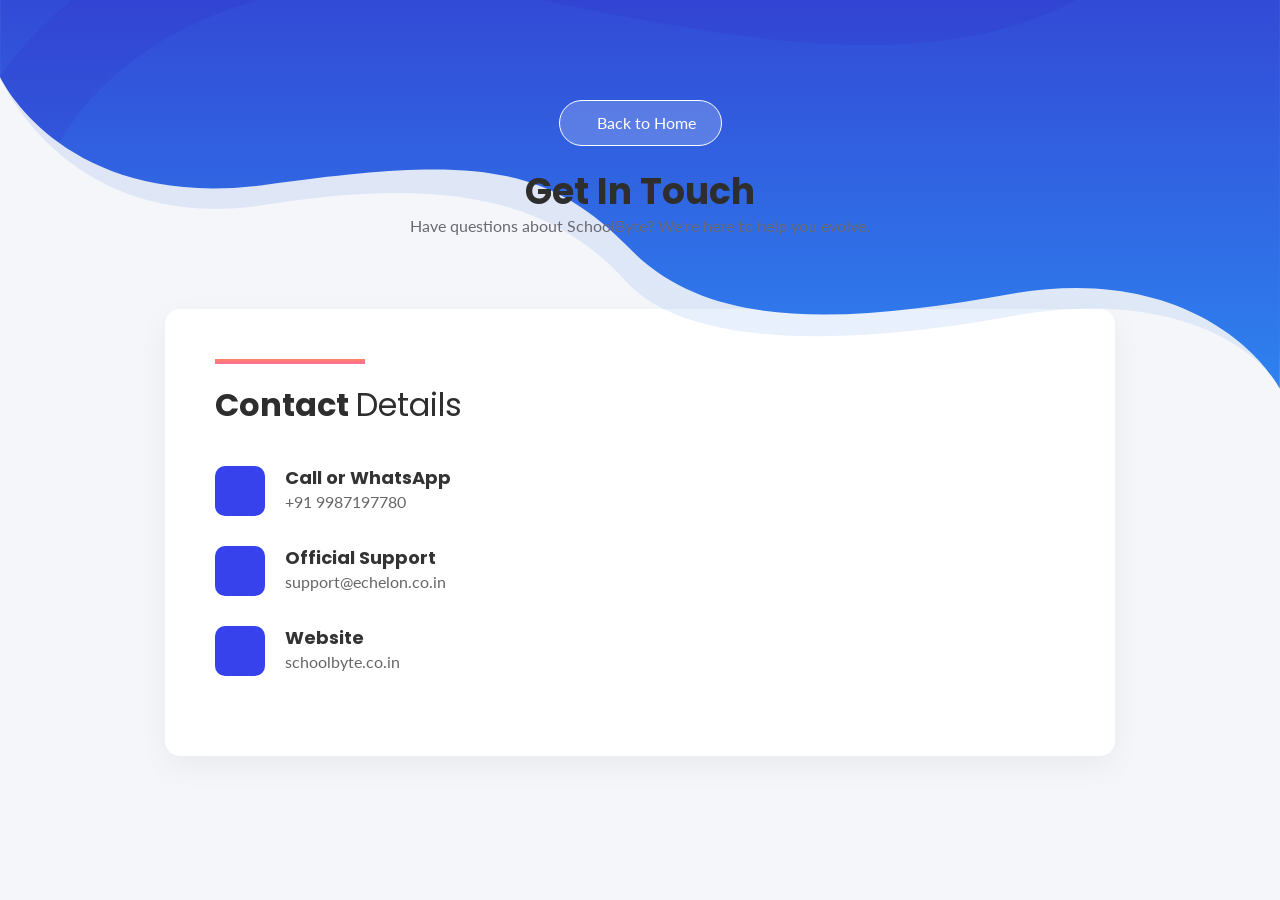
==== contact.html @ 7575a11b "Add files via upload" ====
<!doctype html>
<html class="no-js" lang="en">
<head>
    <meta charset="utf-8">
    <title>Contact Us - SchoolByte</title>
    <meta name="viewport" content="width=device-width, initial-scale=1">
    <!-- Links to your existing assets to ensure consistent styling -->
    <link rel="stylesheet" href="assets/css/bootstrap.min.css">
    <link rel="stylesheet" href="assets/css/default.css">
    <link rel="stylesheet" href="assets/css/style.css">
    <link rel="stylesheet" href="assets/fonts/fontawesome-free-5.15.3-web/css/all.css">
    <style>
        body { background-color: #f4f6f9; }
        .contact-card {
            background: #fff;
            padding: 50px;
            border-radius: 15px;
            box-shadow: 0 10px 30px rgba(0,0,0,0.05);
            margin-top: -80px;
            position: relative;
            z-index: 2;
        }
        .header-hero {
            padding: 100px 0 150px;
            background-image: url(assets/images/banner-bg.svg);
            background-position: bottom center;
            background-repeat: no-repeat;
            background-size: cover;
        }
        .back-btn {
            background: rgba(255,255,255,0.2);
            color: #fff;
            padding: 10px 25px;
            border-radius: 50px;
            transition: 0.3s;
            border: 1px solid #fff;
            display: inline-block;
        }
        .back-btn:hover { background: #fff; color: #3842ec; text-decoration: none; }
        .contact-info-item {
            margin-bottom: 30px;
            display: flex;
            align-items: center;
        }
        .icon-box {
            width: 50px;
            height: 50px;
            background: #3842ec;
            color: #fff;
            border-radius: 10px;
            display: flex;
            align-items: center;
            justify-content: center;
            margin-right: 20px;
            font-size: 20px;
        }
        .info-text h5 { margin-bottom: 0; font-size: 18px; color: #333; }
        .info-text p { margin-bottom: 0; color: #666; }
    </style>
</head>
<body>
    <header class="header-area">
        <div class="header-hero text-center">
            <div class="container">
                <a href="index.html" class="back-btn"><i class="fas fa-arrow-left mr-2"></i> Back to Home</a>
                <h2 class="header-title text-black mt-4">Get In Touch</h2>
                <p class="text-black">Have questions about SchoolByte? We're here to help you evolve.</p>
            </div>
        </div>
    </header>

    <section class="pb-120">
        <div class="container">
            <div class="row justify-content-center">
                <div class="col-lg-10 contact-card">
                    <div class="row">
                        <!-- Contact Information -->
                        <div class="col-md-6">
                            <div class="section-title mb-40">
                                <div class="line"></div>
                                <h3 class="title">Contact <span>Details</span></h3>
                            </div>
                            
                            <div class="contact-info-item">
                                <div class="icon-box"><i class="fas fa-phone-alt"></i></div>
                                <div class="info-text">
                                    <h5>Call or WhatsApp</h5>
                                    <p>+91 9987197780</p>
                                </div>
                            </div>

                            <div class="contact-info-item">
                                <div class="icon-box"><i class="fas fa-envelope"></i></div>
                                <div class="info-text">
                                    <h5>Official Support</h5>
                                    <p>support@echelon.co.in</p>
                                </div>
                            </div>

                            <div class="contact-info-item">
                                <div class="icon-box"><i class="fas fa-globe"></i></div>
                                <div class="info-text">
                                    <h5>Website</h5>
                                    <p>schoolbyte.co.in</p>
                                </div>
                            </div>
                        </div>

                        <!-- Business Hours/Meta Verification Helper -->
                       <!--    <div class="col-md-6 border-left pl-md-5 mt-5 mt-md-0">
                            <div class="section-title mb-40">
                                <div class="line"></div>
                                <h3 class="title">Quick <span>Inquiry</span></h3>
                            </div>
                            <p class="text">For a live demo or technical assistance, please reach out via the contact details provided. Our team typically responds within 24 business hours.</p>
                            <div class="mt-4">
                                <a href="https://wa.me/919987197780" class="main-btn" style="padding: 15px 30px;">Chat on WhatsApp</a>
                            </div>
                        </div> -->
                    </div>
                </div>
            </div>
        </div>
    </section>
</body>
</html>
---- assets/css/default.css ----
/* Deafult Margin & Padding */
/*-- Margin Top --*/
.mt-5 {
	margin-top: 5px;
}
.mt-10 {
	margin-top: 10px;
}
.mt-15 {
	margin-top: 15px;
}
.mt-20 {
	margin-top: 20px;
}
.mt-25 {
	margin-top: 25px;
}
.mt-30 {
	margin-top: 30px;
}
.mt-35 {
	margin-top: 35px;
}
.mt-40 {
	margin-top: 40px;
}
.mt-45 {
	margin-top: 45px;
}
.mt-50 {
	margin-top: 50px;
}
.mt-55 {
	margin-top: 55px;
}
.mt-60 {
	margin-top: 60px;
}
.mt-65 {
	margin-top: 65px;
}
.mt-70 {
	margin-top: 70px;
}
.mt-75 {
	margin-top: 75px;
}
.mt-80 {
	margin-top: 80px;
}
.mt-85 {
	margin-top: 85px;
}
.mt-90 {
	margin-top: 90px;
}
.mt-95 {
	margin-top: 95px;
}
.mt-100 {
	margin-top: 100px;
}
.mt-105 {
	margin-top: 105px;
}
.mt-110 {
	margin-top: 110px;
}
.mt-115 {
	margin-top: 115px;
}
.mt-120 {
	margin-top: 120px;
}
.mt-125 {
	margin-top: 125px;
}
.mt-130 {
	margin-top: 130px;
}
.mt-135 {
	margin-top: 135px;
}
.mt-140 {
	margin-top: 140px;
}
.mt-145 {
	margin-top: 145px;
}
.mt-150 {
	margin-top: 150px;
}
.mt-155 {
	margin-top: 155px;
}
.mt-160 {
	margin-top: 160px;
}
.mt-165 {
	margin-top: 165px;
}
.mt-170 {
	margin-top: 170px;
}
.mt-175 {
	margin-top: 175px;
}
.mt-180 {
	margin-top: 180px;
}
.mt-185 {
	margin-top: 185px;
}
.mt-190 {
	margin-top: 190px;
}
.mt-195 {
	margin-top: 195px;
}
.mt-200 {
	margin-top: 200px;
}
/*-- Margin Bottom --*/

.mb-5 {
	margin-bottom: 5px;
}
.mb-10 {
	margin-bottom: 10px;
}
.mb-15 {
	margin-bottom: 15px;
}
.mb-20 {
	margin-bottom: 20px;
}
.mb-25 {
	margin-bottom: 25px;
}
.mb-30 {
	margin-bottom: 30px;
}
.mb-35 {
	margin-bottom: 35px;
}
.mb-40 {
	margin-bottom: 40px;
}
.mb-45 {
	margin-bottom: 45px;
}
.mb-50 {
	margin-bottom: 50px;
}
.mb-55 {
	margin-bottom: 55px;
}
.mb-60 {
	margin-bottom: 60px;
}
.mb-65 {
	margin-bottom: 65px;
}
.mb-70 {
	margin-bottom: 70px;
}
.mb-75 {
	margin-bottom: 75px;
}
.mb-80 {
	margin-bottom: 80px;
}
.mb-85 {
	margin-bottom: 85px;
}
.mb-90 {
	margin-bottom: 90px;
}
.mb-95 {
	margin-bottom: 95px;
}
.mb-100 {
	margin-bottom: 100px;
}
.mb-105 {
	margin-bottom: 105px;
}
.mb-110 {
	margin-bottom: 110px;
}
.mb-115 {
	margin-bottom: 115px;
}
.mb-120 {
	margin-bottom: 120px;
}
.mb-125 {
	margin-bottom: 125px;
}
.mb-130 {
	margin-bottom: 130px;
}
.mb-135 {
	margin-bottom: 135px;
}
.mb-140 {
	margin-bottom: 140px;
}
.mb-145 {
	margin-bottom: 145px;
}
.mb-150 {
	margin-bottom: 150px;
}
.mb-155 {
	margin-bottom: 155px;
}
.mb-160 {
	margin-bottom: 160px;
}
.mb-165 {
	margin-bottom: 165px;
}
.mb-170 {
	margin-bottom: 170px;
}
.mb-175 {
	margin-bottom: 175px;
}
.mb-180 {
	margin-bottom: 180px;
}
.mb-185 {
	margin-bottom: 185px;
}
.mb-190 {
	margin-bottom: 190px;
}
.mb-195 {
	margin-bottom: 195px;
}
.mb-200 {
	margin-bottom: 200px;
}
/*-- margin left --*/
.ml-5 {
	margin-left: 5px;
}
.ml-10 {
	margin-left: 10px;
}
.ml-15 {
	margin-left: 15px;
}
.ml-20 {
	margin-left: 20px;
}
.ml-25 {
	margin-left: 25px;
}
.ml-30 {
	margin-left: 30px;
}
.ml-35 {
	margin-left: 35px;
}
.ml-40 {
	margin-left: 40px;
}
.ml-45 {
	margin-left: 45px;
}
.ml-50 {
	margin-left: 50px;
}
.ml-55 {
	margin-left: 55px;
}
.ml-60 {
	margin-left: 60px;
}
.ml-65 {
	margin-left: 65px;
}
.ml-70 {
	margin-left: 70px;
}
.ml-75 {
	margin-left: 75px;
}
.ml-80 {
	margin-left: 80px;
}
.ml-85 {
	margin-left: 85px;
}
.ml-90 {
	margin-left: 90px;
}
.ml-95 {
	margin-left: 95px;
}
.ml-100 {
	margin-left: 100px;
}
.ml-105 {
	margin-left: 105px;
}
.ml-110 {
	margin-left: 110px;
}
.ml-115 {
	margin-left: 115px;
}
.ml-120 {
	margin-left: 120px;
}
.ml-125 {
	margin-left: 125px;
}
.ml-130 {
	margin-left: 130px;
}
.ml-135 {
	margin-left: 135px;
}
.ml-140 {
	margin-left: 140px;
}
.ml-145 {
	margin-left: 145px;
}
.ml-150 {
	margin-left: 150px;
}
.ml-155 {
	margin-left: 155px;
}
.ml-160 {
	margin-left: 160px;
}
.ml-165 {
	margin-left: 165px;
}
.ml-170 {
	margin-left: 170px;
}
.ml-175 {
	margin-left: 175px;
}
.ml-180 {
	margin-left: 180px;
}
.ml-185 {
	margin-left: 185px;
}
.ml-190 {
	margin-left: 190px;
}
.ml-195 {
	margin-left: 195px;
}
.ml-200 {
	margin-left: 200px;
}
/*-- margin right --*/
.mr-5 {
	margin-right: 5px;
}
.mr-10 {
	margin-right: 10px;
}
.mr-15 {
	margin-right: 15px;
}
.mr-20 {
	margin-right: 20px;
}
.mr-25 {
	margin-right: 25px;
}
.mr-30 {
	margin-right: 30px;
}
.mr-35 {
	margin-right: 35px;
}
.mr-40 {
	margin-right: 40px;
}
.mr-45 {
	margin-right: 45px;
}
.mr-50 {
	margin-right: 50px;
}
.mr-55 {
	margin-right: 55px;
}
.mr-60 {
	margin-right: 60px;
}
.mr-65 {
	margin-right: 65px;
}
.mr-70 {
	margin-right: 70px;
}
.mr-75 {
	margin-right: 75px;
}
.mr-80 {
	margin-right: 80px;
}
.mr-85 {
	margin-right: 85px;
}
.mr-90 {
	margin-right: 90px;
}
.mr-95 {
	margin-right: 95px;
}
.mr-100 {
	margin-right: 100px;
}
.mr-105 {
	margin-right: 105px;
}
.mr-110 {
	margin-right: 110px;
}
.mr-115 {
	margin-right: 115px;
}
.mr-120 {
	margin-right: 120px;
}
.mr-125 {
	margin-right: 125px;
}
.mr-130 {
	margin-right: 130px;
}
.mr-135 {
	margin-right: 135px;
}
.mr-140 {
	margin-right: 140px;
}
.mr-145 {
	margin-right: 145px;
}
.mr-150 {
	margin-right: 150px;
}
.mr-155 {
	margin-right: 155px;
}
.mr-160 {
	margin-right: 160px;
}
.mr-165 {
	margin-right: 165px;
}
.mr-170 {
	margin-right: 170px;
}
.mr-175 {
	margin-right: 175px;
}
.mr-180 {
	margin-right: 180px;
}
.mr-185 {
	margin-right: 185px;
}
.mr-190 {
	margin-right: 190px;
}
.mr-195 {
	margin-right: 195px;
}
.mr-200 {
	margin-right: 200px;
}


/*-- Padding Top --*/

.pt-5 {
	padding-top: 5px;
}
.pt-10 {
	padding-top: 10px;
}
.pt-15 {
	padding-top: 15px;
}
.pt-20 {
	padding-top: 20px;
}
.pt-25 {
	padding-top: 25px;
}
.pt-30 {
	padding-top: 30px;
}
.pt-35 {
	padding-top: 35px;
}
.pt-40 {
	padding-top: 40px;
}
.pt-45 {
	padding-top: 45px;
}
.pt-50 {
	padding-top: 50px;
}
.pt-55 {
	padding-top: 55px;
}
.pt-60 {
	padding-top: 60px;
}
.pt-65 {
	padding-top: 65px;
}
.pt-70 {
	padding-top: 70px;
}
.pt-75 {
	padding-top: 75px;
}
.pt-80 {
	padding-top: 80px;
}
.pt-85 {
	padding-top: 85px;
}
.pt-90 {
	padding-top: 90px;
}
.pt-95 {
	padding-top: 95px;
}
.pt-100 {
	padding-top: 100px;
}
.pt-105 {
	padding-top: 105px;
}
.pt-110 {
	padding-top: 110px;
}
.pt-115 {
	padding-top: 115px;
}
.pt-120 {
	padding-top: 120px;
}
.pt-125 {
	padding-top: 125px;
}
.pt-130 {
	padding-top: 130px;
}
.pt-135 {
	padding-top: 135px;
}
.pt-140 {
	padding-top: 140px;
}
.pt-145 {
	padding-top: 145px;
}
.pt-150 {
	padding-top: 150px;
}
.pt-155 {
	padding-top: 155px;
}
.pt-160 {
	padding-top: 160px;
}
.pt-165 {
	padding-top: 165px;
}
.pt-170 {
	padding-top: 170px;
}
.pt-175 {
	padding-top: 175px;
}
.pt-180 {
	padding-top: 180px;
}
.pt-185 {
	padding-top: 185px;
}
.pt-190 {
	padding-top: 190px;
}
.pt-195 {
	padding-top: 195px;
}
.pt-200 {
	padding-top: 200px;
}
/*-- Padding Bottom --*/

.pb-5 {
	padding-bottom: 5px;
}
.pb-10 {
	padding-bottom: 10px;
}
.pb-15 {
	padding-bottom: 15px;
}
.pb-20 {
	padding-bottom: 20px;
}
.pb-25 {
	padding-bottom: 25px;
}
.pb-30 {
	padding-bottom: 30px;
}
.pb-35 {
	padding-bottom: 35px;
}
.pb-40 {
	padding-bottom: 40px;
}
.pb-45 {
	padding-bottom: 45px;
}
.pb-50 {
	padding-bottom: 50px;
}
.pb-55 {
	padding-bottom: 55px;
}
.pb-60 {
	padding-bottom: 60px;
}
.pb-65 {
	padding-bottom: 65px;
}
.pb-70 {
	padding-bottom: 70px;
}
.pb-75 {
	padding-bottom: 75px;
}
.pb-80 {
	padding-bottom: 80px;
}
.pb-85 {
	padding-bottom: 85px;
}
.pb-90 {
	padding-bottom: 90px;
}
.pb-95 {
	padding-bottom: 95px;
}
.pb-100 {
	padding-bottom: 100px;
}
.pb-105 {
	padding-bottom: 105px;
}
.pb-110 {
	padding-bottom: 110px;
}
.pb-115 {
	padding-bottom: 115px;
}
.pb-120 {
	padding-bottom: 120px;
}
.pb-125 {
	padding-bottom: 125px;
}
.pb-130 {
	padding-bottom: 130px;
}
.pb-135 {
	padding-bottom: 135px;
}
.pb-140 {
	padding-bottom: 140px;
}
.pb-145 {
	padding-bottom: 145px;
}
.pb-150 {
	padding-bottom: 150px;
}
.pb-155 {
	padding-bottom: 155px;
}
.pb-160 {
	padding-bottom: 160px;
}
.pb-165 {
	padding-bottom: 165px;
}
.pb-170 {
	padding-bottom: 170px;
}
.pb-175 {
	padding-bottom: 175px;
}
.pb-180 {
	padding-bottom: 180px;
}
.pb-185 {
	padding-bottom: 185px;
}
.pb-190 {
	padding-bottom: 190px;
}
.pb-195 {
	padding-bottom: 195px;
}
.pb-200 {
	padding-bottom: 200px;
}

/*-- Padding left --*/

.pl-0 {
	padding-left: 0px;
}
.pl-5 {
	padding-left: 5px;
}
.pl-10 {
	padding-left: 10px;
}
.pl-15 {
	padding-left: 15px;
}
.pl-20 {
	padding-left: 20px;
}
.pl-25 {
	padding-left: 25px;
}
.pl-30 {
	padding-left: 30px;
}
.pl-35 {
	padding-left: 35px;
}
.pl-40 {
	padding-left: 40px;
}
.pl-45 {
	padding-left: 45px;
}
.pl-50 {
	padding-left: 50px;
}
.pl-55 {
	padding-left: 55px;
}
.pl-60 {
	padding-left: 60px;
}
.pl-65 {
	padding-left: 65px;
}
.pl-70 {
	padding-left: 70px;
}
.pl-75 {
	padding-left: 75px;
}
.pl-80 {
	padding-left: 80px;
}
.pl-85 {
	padding-left: 85px;
}
.pl-90 {
	padding-left: 90px;
}
.pl-100 {
	padding-left: 100px;
}
.pl-105 {
	padding-left: 105px;
}
.pl-110 {
	padding-left: 110px;
}
.pl-115 {
	padding-left: 115px;
}
.pl-120 {
	padding-left: 120px;
}
.pl-125 {
	padding-left: 125px;
}
/*-- Padding right --*/

.pr-0 {
	padding-right: 0px;
}
.pr-5 {
	padding-right: 5px;
}
.pr-10 {
	padding-right: 10px;
}
.pr-15 {
	padding-right: 15px;
}
.pr-20 {
	padding-right: 20px;
}
.pr-25 {
	padding-right: 25px;
}
.pr-30 {
	padding-right: 30px;
}
.pr-35 {
	padding-right: 35px;
}
.pr-40 {
	padding-right: 40px;
}
.pr-45 {
	padding-right: 45px;
}
.pr-50 {
	padding-right: 50px;
}
.pr-55 {
	padding-right: 55px;
}
.pr-60 {
	padding-right: 60px;
}
.pr-65 {
	padding-right: 65px;
}
.pr-70 {
	padding-right: 70px;
}
.pr-75 {
	padding-right: 75px;
}
.pr-80 {
	padding-right: 80px;
}
.pr-85 {
	padding-right: 85px;
}
.pr-90 {
	padding-right: 90px;
}
.pr-95 {
	padding-right: 95px;
}
.pr-100 {
	padding-right: 100px;
}
.pr-105 {
	padding-right: 105px;
}
/* Background Color */

.gray-bg {
	background: #f6f6f6;
}
.white-bg {
	background: #fff;
}
.black-bg {
	background: #222;
}
/* Color */

.white {
	color: #fff;
}
.black {
	color: #222;
}
/* black overlay */

[data-overlay] {
	position: relative;
}
[data-overlay]::before {
	background: #000 none repeat scroll 0 0;
	content: "";
	height: 100%;
	left: 0;
	position: absolute;
	top: 0;
	width: 100%;
	z-index: 1;
}
[data-overlay="3"]::before {
	opacity: 0.3;
}
[data-overlay="4"]::before {
	opacity: 0.4;
}
[data-overlay="5"]::before {
	opacity: 0.5;
}
[data-overlay="6"]::before {
	opacity: 0.6;
}
[data-overlay="7"]::before {
	opacity: 0.7;
}
[data-overlay="8"]::before {
	opacity: 0.8;
}
[data-overlay="9"]::before {
	opacity: 0.9;
}
---- assets/css/style.css ----
/*-----------------------------------------------------------------------------------

    Template Name: Sass Landing Page,
    Template URI: site.com
    Description: Sass Landing Page,
    Author: Uideck
    Author URI: https://uideck.com/
    Support: https://uideck.com/support/
    Version: 1.0

-----------------------------------------------------------------------------------

    CSS INDEX
    ===================

    01.COMMON 
    02.HEADER
    03.BRAND
    04.SERVICES
    05.ABOUT
    06.VIDEO COUNTER
    07.TEAM
    08.TESTIMONIAL
    09.BLOG
    10.SUBSCRIBE
    11.FOOTER

-----------------------------------------------------------------------------------*/
/*===========================
     01.COMMON css 
===========================*/
@import url("https://fonts.googleapis.com/css?family=Poppins:400,700|Lato:300,400,700&display=swap");
body {
  font-family: "Lato", sans-serif;
  font-weight: normal;
  font-style: normal;
  color: #6A6972;
  overflow-x: hidden; }

* {
  margin: 0;
  padding: 0;
  -webkit-box-sizing: border-box;
  -moz-box-sizing: border-box;
  box-sizing: border-box; }

img {
  max-width: 100%; }

a:focus,
input:focus,
textarea:focus,
button:focus {
  text-decoration: none;
  outline: none; }

a:focus,
a:hover {
  text-decoration: none; }

i,
span,
a {
  display: inline-block; }

audio,
canvas,
iframe,
img,
svg,
video {
  vertical-align: middle; }

h1,
h2,
h3,
h4,
h5,
h6 {
  font-family: "Poppins", sans-serif;
  font-weight: 700;
  color: #2E2E2E;
  margin: 0px; }

h1 {
  font-size: 48px; }

h2 {
  font-size: 36px; }

h3 {
  font-size: 28px; }

h4 {
  font-size: 22px; }

h5 {
  font-size: 18px; }

h6 {
  font-size: 16px; }

ul, ol {
  margin: 0px;
  padding: 0px;
  list-style-type: none; }

p {
  font-size: 16px;
  font-weight: 400;
  line-height: 26px;
  color: #6A6972;
  margin: 0px; }

.bg_cover {
  background-position: center center;
  background-size: cover;
  background-repeat: no-repeat;
  width: 100%;
  height: 100%; }

/*===== All Slick Slide Outline Style =====*/
.slick-slide {
  outline: 0; }

/*===== All Button Style =====*/
.main-btn {
  display: inline-block;
  font-weight: 500;
  text-align: center;
  white-space: nowrap;
  vertical-align: middle;
  -webkit-user-select: none;
  -moz-user-select: none;
  -ms-user-select: none;
  user-select: none;
  padding: 0 25px;
  font-size: 16px;
  line-height: 48px;
  border-radius: 8px;
  border: 0;
  color: #fff;
  cursor: pointer;
  z-index: 5;
  -webkit-transition: all 0.4s ease-out 0s;
  -moz-transition: all 0.4s ease-out 0s;
  -ms-transition: all 0.4s ease-out 0s;
  -o-transition: all 0.4s ease-out 0s;
  transition: all 0.4s ease-out 0s;
  background: -webkit-linear-gradient(left, #33c8c1 0%, #119bd2 50%, #33c8c1 100%);
  background: -o-linear-gradient(left, #33c8c1 0%, #119bd2 50%, #33c8c1 100%);
  background: linear-gradient(to right, #33c8c1 0%, #119bd2 50%, #33c8c1 100%);
  background-size: 200%; }
  .main-btn:hover {
    color: #fff;
    background-position: right center; }

/*===== All SECTION TITLE Style =====*/
.section-title .line {
  background: -webkit-linear-gradient(#fe8464 0%, #fe6e9a 100%);
  background: -o-linear-gradient(#fe8464 0%, #fe6e9a 100%);
  background: linear-gradient(#fe8464 0%, #fe6e9a 100%);
  width: 150px;
  height: 5px;
  margin-bottom: 10px !important; }

.section-title .title {
  font-size: 38px;
  font-weight: 700;
  line-height: 42px; }
  @media (max-width: 767px) {
    .section-title .title {
      font-size: 20px; } }
  @media only screen and (min-width: 576px) and (max-width: 767px) {
    .section-title .title {
      font-size: 30px; } }
  .section-title .title span {
    font-weight: 400;
    display: contents; }

/*===== All Section Title Style =====*/
.section-title .sub-title {
  font-size: 18px;
  font-weight: 400;
  color: #361CC1;
  text-transform: uppercase; }
  @media (max-width: 767px) {
    .section-title .sub-title {
      font-size: 16px; } }

.section-title .title {
  font-size: 32px;
  padding-top: 10px; }
  @media only screen and (min-width: 992px) and (max-width: 1199px) {
    .section-title .title {
      font-size: 30px; } }
  @media (max-width: 767px) {
    .section-title .title {
      font-size: 24px; } }
  .section-title .title span {
    font-weight: 400;
    display: contents; }

/*===== All Slick Slide Outline Style =====*/
.slick-slide {
  outline: 0; }

/*===== All Preloader Style =====*/
.preloader {
  /* Body Overlay */
  position: fixed;
  top: 0;
  left: 0;
  display: table;
  height: 100%;
  width: 100%;
  /* Change Background Color */
  background: #fff;
  z-index: 99999; }
  .preloader .loader {
    display: table-cell;
    vertical-align: middle;
    text-align: center; }
    .preloader .loader .ytp-spinner {
      position: absolute;
      left: 50%;
      top: 50%;
      width: 64px;
      margin-left: -32px;
      z-index: 18;
      pointer-events: none; }
      .preloader .loader .ytp-spinner .ytp-spinner-container {
        pointer-events: none;
        position: absolute;
        width: 100%;
        padding-bottom: 100%;
        top: 50%;
        left: 50%;
        margin-top: -50%;
        margin-left: -50%;
        -webkit-animation: ytp-spinner-linspin 1568.23529647ms linear infinite;
        -moz-animation: ytp-spinner-linspin 1568.23529647ms linear infinite;
        -o-animation: ytp-spinner-linspin 1568.23529647ms linear infinite;
        animation: ytp-spinner-linspin 1568.23529647ms linear infinite; }
        .preloader .loader .ytp-spinner .ytp-spinner-container .ytp-spinner-rotator {
          position: absolute;
          width: 100%;
          height: 100%;
          -webkit-animation: ytp-spinner-easespin 5332ms cubic-bezier(0.4, 0, 0.2, 1) infinite both;
          -moz-animation: ytp-spinner-easespin 5332ms cubic-bezier(0.4, 0, 0.2, 1) infinite both;
          -o-animation: ytp-spinner-easespin 5332ms cubic-bezier(0.4, 0, 0.2, 1) infinite both;
          animation: ytp-spinner-easespin 5332ms cubic-bezier(0.4, 0, 0.2, 1) infinite both; }
          .preloader .loader .ytp-spinner .ytp-spinner-container .ytp-spinner-rotator .ytp-spinner-left {
            position: absolute;
            top: 0;
            left: 0;
            bottom: 0;
            overflow: hidden;
            right: 50%; }
          .preloader .loader .ytp-spinner .ytp-spinner-container .ytp-spinner-rotator .ytp-spinner-right {
            position: absolute;
            top: 0;
            right: 0;
            bottom: 0;
            overflow: hidden;
            left: 50%; }
    .preloader .loader .ytp-spinner-circle {
      box-sizing: border-box;
      position: absolute;
      width: 200%;
      height: 100%;
      border-style: solid;
      /* Spinner Color */
      border-color: #361CC1 #361CC1 #E1E1E1;
      border-radius: 50%;
      border-width: 6px; }
    .preloader .loader .ytp-spinner-left .ytp-spinner-circle {
      left: 0;
      right: -100%;
      border-right-color: #E1E1E1;
      -webkit-animation: ytp-spinner-left-spin 1333ms cubic-bezier(0.4, 0, 0.2, 1) infinite both;
      -moz-animation: ytp-spinner-left-spin 1333ms cubic-bezier(0.4, 0, 0.2, 1) infinite both;
      -o-animation: ytp-spinner-left-spin 1333ms cubic-bezier(0.4, 0, 0.2, 1) infinite both;
      animation: ytp-spinner-left-spin 1333ms cubic-bezier(0.4, 0, 0.2, 1) infinite both; }
    .preloader .loader .ytp-spinner-right .ytp-spinner-circle {
      left: -100%;
      right: 0;
      border-left-color: #E1E1E1;
      -webkit-animation: ytp-right-spin 1333ms cubic-bezier(0.4, 0, 0.2, 1) infinite both;
      -moz-animation: ytp-right-spin 1333ms cubic-bezier(0.4, 0, 0.2, 1) infinite both;
      -o-animation: ytp-right-spin 1333ms cubic-bezier(0.4, 0, 0.2, 1) infinite both;
      animation: ytp-right-spin 1333ms cubic-bezier(0.4, 0, 0.2, 1) infinite both; }

/* Preloader Animations */
@-webkit-keyframes ytp-spinner-linspin {
  to {
    -webkit-transform: rotate(360deg);
    -moz-transform: rotate(360deg);
    -ms-transform: rotate(360deg);
    -o-transform: rotate(360deg);
    transform: rotate(360deg); } }

@keyframes ytp-spinner-linspin {
  to {
    -webkit-transform: rotate(360deg);
    -moz-transform: rotate(360deg);
    -ms-transform: rotate(360deg);
    -o-transform: rotate(360deg);
    transform: rotate(360deg); } }

@-webkit-keyframes ytp-spinner-easespin {
  12.5% {
    -webkit-transform: rotate(135deg);
    -moz-transform: rotate(135deg);
    -ms-transform: rotate(135deg);
    -o-transform: rotate(135deg);
    transform: rotate(135deg); }
  25% {
    -webkit-transform: rotate(270deg);
    -moz-transform: rotate(270deg);
    -ms-transform: rotate(270deg);
    -o-transform: rotate(270deg);
    transform: rotate(270deg); }
  37.5% {
    -webkit-transform: rotate(405deg);
    -moz-transform: rotate(405deg);
    -ms-transform: rotate(405deg);
    -o-transform: rotate(405deg);
    transform: rotate(405deg); }
  50% {
    -webkit-transform: rotate(540deg);
    -moz-transform: rotate(540deg);
    -ms-transform: rotate(540deg);
    -o-transform: rotate(540deg);
    transform: rotate(540deg); }
  62.5% {
    -webkit-transform: rotate(675deg);
    -moz-transform: rotate(675deg);
    -ms-transform: rotate(675deg);
    -o-transform: rotate(675deg);
    transform: rotate(675deg); }
  75% {
    -webkit-transform: rotate(810deg);
    -moz-transform: rotate(810deg);
    -ms-transform: rotate(810deg);
    -o-transform: rotate(810deg);
    transform: rotate(810deg); }
  87.5% {
    -webkit-transform: rotate(945deg);
    -moz-transform: rotate(945deg);
    -ms-transform: rotate(945deg);
    -o-transform: rotate(945deg);
    transform: rotate(945deg); }
  to {
    -webkit-transform: rotate(1080deg);
    -moz-transform: rotate(1080deg);
    -ms-transform: rotate(1080deg);
    -o-transform: rotate(1080deg);
    transform: rotate(1080deg); } }

@keyframes ytp-spinner-easespin {
  12.5% {
    -webkit-transform: rotate(135deg);
    -moz-transform: rotate(135deg);
    -ms-transform: rotate(135deg);
    -o-transform: rotate(135deg);
    transform: rotate(135deg); }
  25% {
    -webkit-transform: rotate(270deg);
    -moz-transform: rotate(270deg);
    -ms-transform: rotate(270deg);
    -o-transform: rotate(270deg);
    transform: rotate(270deg); }
  37.5% {
    -webkit-transform: rotate(405deg);
    -moz-transform: rotate(405deg);
    -ms-transform: rotate(405deg);
    -o-transform: rotate(405deg);
    transform: rotate(405deg); }
  50% {
    -webkit-transform: rotate(540deg);
    -moz-transform: rotate(540deg);
    -ms-transform: rotate(540deg);
    -o-transform: rotate(540deg);
    transform: rotate(540deg); }
  62.5% {
    -webkit-transform: rotate(675deg);
    -moz-transform: rotate(675deg);
    -ms-transform: rotate(675deg);
    -o-transform: rotate(675deg);
    transform: rotate(675deg); }
  75% {
    -webkit-transform: rotate(810deg);
    -moz-transform: rotate(810deg);
    -ms-transform: rotate(810deg);
    -o-transform: rotate(810deg);
    transform: rotate(810deg); }
  87.5% {
    -webkit-transform: rotate(945deg);
    -moz-transform: rotate(945deg);
    -ms-transform: rotate(945deg);
    -o-transform: rotate(945deg);
    transform: rotate(945deg); }
  to {
    -webkit-transform: rotate(1080deg);
    -moz-transform: rotate(1080deg);
    -ms-transform: rotate(1080deg);
    -o-transform: rotate(1080deg);
    transform: rotate(1080deg); } }

@-webkit-keyframes ytp-spinner-left-spin {
  0% {
    -webkit-transform: rotate(130deg);
    -moz-transform: rotate(130deg);
    -ms-transform: rotate(130deg);
    -o-transform: rotate(130deg);
    transform: rotate(130deg); }
  50% {
    -webkit-transform: rotate(-5deg);
    -moz-transform: rotate(-5deg);
    -ms-transform: rotate(-5deg);
    -o-transform: rotate(-5deg);
    transform: rotate(-5deg); }
  to {
    -webkit-transform: rotate(130deg);
    -moz-transform: rotate(130deg);
    -ms-transform: rotate(130deg);
    -o-transform: rotate(130deg);
    transform: rotate(130deg); } }

@keyframes ytp-spinner-left-spin {
  0% {
    -webkit-transform: rotate(130deg);
    -moz-transform: rotate(130deg);
    -ms-transform: rotate(130deg);
    -o-transform: rotate(130deg);
    transform: rotate(130deg); }
  50% {
    -webkit-transform: rotate(-5deg);
    -moz-transform: rotate(-5deg);
    -ms-transform: rotate(-5deg);
    -o-transform: rotate(-5deg);
    transform: rotate(-5deg); }
  to {
    -webkit-transform: rotate(130deg);
    -moz-transform: rotate(130deg);
    -ms-transform: rotate(130deg);
    -o-transform: rotate(130deg);
    transform: rotate(130deg); } }

@-webkit-keyframes ytp-right-spin {
  0% {
    -webkit-transform: rotate(-130deg);
    -moz-transform: rotate(-130deg);
    -ms-transform: rotate(-130deg);
    -o-transform: rotate(-130deg);
    transform: rotate(-130deg); }
  50% {
    -webkit-transform: rotate(5deg);
    -moz-transform: rotate(5deg);
    -ms-transform: rotate(5deg);
    -o-transform: rotate(5deg);
    transform: rotate(5deg); }
  to {
    -webkit-transform: rotate(-130deg);
    -moz-transform: rotate(-130deg);
    -ms-transform: rotate(-130deg);
    -o-transform: rotate(-130deg);
    transform: rotate(-130deg); } }

@keyframes ytp-right-spin {
  0% {
    -webkit-transform: rotate(-130deg);
    -moz-transform: rotate(-130deg);
    -ms-transform: rotate(-130deg);
    -o-transform: rotate(-130deg);
    transform: rotate(-130deg); }
  50% {
    -webkit-transform: rotate(5deg);
    -moz-transform: rotate(5deg);
    -ms-transform: rotate(5deg);
    -o-transform: rotate(5deg);
    transform: rotate(5deg); }
  to {
    -webkit-transform: rotate(-130deg);
    -moz-transform: rotate(-130deg);
    -ms-transform: rotate(-130deg);
    -o-transform: rotate(-130deg);
    transform: rotate(-130deg); } }

/*===========================
      02.HEADER css 
===========================*/
/*===== NAVBAR =====*/
.navbar-area {
  position: absolute;
  top: 0;
  left: 0;
  width: 100%;
  z-index: 99;
  -webkit-transition: all 0.3s ease-out 0s;
  -moz-transition: all 0.3s ease-out 0s;
  -ms-transition: all 0.3s ease-out 0s;
  -o-transition: all 0.3s ease-out 0s;
  transition: all 0.3s ease-out 0s; }

.sticky {
  position: fixed;
  z-index: 99;
  background-color: #fff;
  -webkit-box-shadow: 0px 20px 50px 0px rgba(0, 0, 0, 0.05);
  -moz-box-shadow: 0px 20px 50px 0px rgba(0, 0, 0, 0.05);
  box-shadow: 0px 20px 50px 0px rgba(0, 0, 0, 0.05);
  -webkit-transition: all 0.3s ease-out 0s;
  -moz-transition: all 0.3s ease-out 0s;
  -ms-transition: all 0.3s ease-out 0s;
  -o-transition: all 0.3s ease-out 0s;
  transition: all 0.3s ease-out 0s; }
  .sticky .navbar {
    padding: 10px 0; }

.navbar {
  padding: 25px 0;
  border-radius: 5px;
  position: relative;
  -webkit-transition: all 0.3s ease-out 0s;
  -moz-transition: all 0.3s ease-out 0s;
  -ms-transition: all 0.3s ease-out 0s;
  -o-transition: all 0.3s ease-out 0s;
  transition: all 0.3s ease-out 0s; }

.navbar-brand {
  padding: 0; }

.navbar-toggler {
  padding: 0; }
  .navbar-toggler .toggler-icon {
    width: 30px;
    height: 2px;
    background-color: #fff;
    display: block;
    margin: 5px 0;
    position: relative;
    -webkit-transition: all 0.3s ease-out 0s;
    -moz-transition: all 0.3s ease-out 0s;
    -ms-transition: all 0.3s ease-out 0s;
    -o-transition: all 0.3s ease-out 0s;
    transition: all 0.3s ease-out 0s; }
  .navbar-toggler.active .toggler-icon:nth-of-type(1) {
    -webkit-transform: rotate(45deg);
    -moz-transform: rotate(45deg);
    -ms-transform: rotate(45deg);
    -o-transform: rotate(45deg);
    transform: rotate(45deg);
    top: 7px; }
  .navbar-toggler.active .toggler-icon:nth-of-type(2) {
    opacity: 0; }
  .navbar-toggler.active .toggler-icon:nth-of-type(3) {
    -webkit-transform: rotate(135deg);
    -moz-transform: rotate(135deg);
    -ms-transform: rotate(135deg);
    -o-transform: rotate(135deg);
    transform: rotate(135deg);
    top: -7px; }

@media only screen and (min-width: 768px) and (max-width: 991px) {
  .navbar-collapse {
    position: absolute;
    top: 100%;
    left: 0;
    width: 100%;
    background-color: #fff;
    z-index: 9;
    -webkit-box-shadow: 0px 15px 20px 0px rgba(0, 0, 0, 0.1);
    -moz-box-shadow: 0px 15px 20px 0px rgba(0, 0, 0, 0.1);
    box-shadow: 0px 15px 20px 0px rgba(0, 0, 0, 0.1);
    padding: 5px 12px; } }

@media (max-width: 767px) {
  .navbar-collapse {
    position: absolute;
    top: 100%;
    left: 0;
    width: 100%;
    background-color: #fff;
    z-index: 9;
    -webkit-box-shadow: 0px 15px 20px 0px rgba(0, 0, 0, 0.1);
    -moz-box-shadow: 0px 15px 20px 0px rgba(0, 0, 0, 0.1);
    box-shadow: 0px 15px 20px 0px rgba(0, 0, 0, 0.1);
    padding: 5px 12px; } }

.navbar-nav .nav-item {
  margin-right: 45px;
  position: relative; }
  @media only screen and (min-width: 992px) and (max-width: 1199px) {
    .navbar-nav .nav-item {
      margin-right: 30px; } }
  @media only screen and (min-width: 768px) and (max-width: 991px) {
    .navbar-nav .nav-item {
      margin: 0; } }
  @media (max-width: 767px) {
    .navbar-nav .nav-item {
      margin: 0; } }
  .navbar-nav .nav-item a {
    font-size: 16px;
    font-weight: 400;
    color: #fff;
    -webkit-transition: all 0.3s ease-out 0s;
    -moz-transition: all 0.3s ease-out 0s;
    -ms-transition: all 0.3s ease-out 0s;
    -o-transition: all 0.3s ease-out 0s;
    transition: all 0.3s ease-out 0s;
    padding: 10px 0;
    position: relative;
    font-family: "Poppins", sans-serif; }
    @media only screen and (min-width: 768px) and (max-width: 991px) {
      .navbar-nav .nav-item a {
        display: block;
        padding: 4px 0;
        color: #2E2E2E; } }
    @media (max-width: 767px) {
      .navbar-nav .nav-item a {
        display: block;
        padding: 4px 0;
        color: #2E2E2E; } }
  .navbar-nav .nav-item:hover .sub-menu {
    top: 100%;
    opacity: 1;
    visibility: visible; }
    @media only screen and (min-width: 768px) and (max-width: 991px) {
      .navbar-nav .nav-item:hover .sub-menu {
        top: 0; } }
    @media (max-width: 767px) {
      .navbar-nav .nav-item:hover .sub-menu {
        top: 0; } }
  .navbar-nav .nav-item .sub-menu {
    width: 200px;
    background-color: #fff;
    -webkit-box-shadow: 0px 0px 20px 0px rgba(0, 0, 0, 0.1);
    -moz-box-shadow: 0px 0px 20px 0px rgba(0, 0, 0, 0.1);
    box-shadow: 0px 0px 20px 0px rgba(0, 0, 0, 0.1);
    position: absolute;
    top: 110%;
    left: 0;
    opacity: 0;
    visibility: hidden;
    -webkit-transition: all 0.3s ease-out 0s;
    -moz-transition: all 0.3s ease-out 0s;
    -ms-transition: all 0.3s ease-out 0s;
    -o-transition: all 0.3s ease-out 0s;
    transition: all 0.3s ease-out 0s; }
    @media only screen and (min-width: 768px) and (max-width: 991px) {
      .navbar-nav .nav-item .sub-menu {
        position: relative;
        width: 100%;
        top: 0;
        display: none;
        opacity: 1;
        visibility: visible; } }
    @media (max-width: 767px) {
      .navbar-nav .nav-item .sub-menu {
        position: relative;
        width: 100%;
        top: 0;
        display: none;
        opacity: 1;
        visibility: visible; } }
    .navbar-nav .nav-item .sub-menu li {
      display: block; }
      .navbar-nav .nav-item .sub-menu li a {
        display: block;
        padding: 8px 20px;
        color: #2E2E2E; }
        .navbar-nav .nav-item .sub-menu li a.active, .navbar-nav .nav-item .sub-menu li a:hover {
          padding-left: 25px;
          color: #361CC1; }

.navbar-nav .sub-nav-toggler {
  display: none; }
  @media only screen and (min-width: 768px) and (max-width: 991px) {
    .navbar-nav .sub-nav-toggler {
      display: block;
      position: absolute;
      right: 0;
      top: 0;
      background: none;
      color: #2E2E2E;
      font-size: 18px;
      border: 0;
      width: 30px;
      height: 30px; } }
  @media (max-width: 767px) {
    .navbar-nav .sub-nav-toggler {
      display: block;
      position: absolute;
      right: 0;
      top: 0;
      background: none;
      color: #2E2E2E;
      font-size: 18px;
      border: 0;
      width: 30px;
      height: 30px; } }
  .navbar-nav .sub-nav-toggler span {
    width: 8px;
    height: 8px;
    border-left: 1px solid #2E2E2E;
    border-bottom: 1px solid #2E2E2E;
    -webkit-transform: rotate(-45deg);
    -moz-transform: rotate(-45deg);
    -ms-transform: rotate(-45deg);
    -o-transform: rotate(-45deg);
    transform: rotate(-45deg);
    position: relative;
    top: -5px; }

@media only screen and (min-width: 768px) and (max-width: 991px) {
  .navbar-btn {
    position: absolute;
    top: 50%;
    right: 50px;
    -webkit-transform: translateY(-50%);
    -moz-transform: translateY(-50%);
    -ms-transform: translateY(-50%);
    -o-transform: translateY(-50%);
    transform: translateY(-50%); } }

@media (max-width: 767px) {
  .navbar-btn {
    position: absolute;
    top: 50%;
    right: 50px;
    -webkit-transform: translateY(-50%);
    -moz-transform: translateY(-50%);
    -ms-transform: translateY(-50%);
    -o-transform: translateY(-50%);
    transform: translateY(-50%); } }

.navbar-btn .main-btn {
  height: 45px;
  line-height: 45px;
  background: -webkit-linear-gradient(left, #fe8464 0%, #fe6e9a 50%, #fe8464 100%);
  background: -o-linear-gradient(left, #fe8464 0%, #fe6e9a 50%, #fe8464 100%);
  background: linear-gradient(to right, #fe8464 0%, #fe6e9a 50%, #fe8464 100%);
  background-size: 200%; }
  .navbar-btn .main-btn:hover {
    color: #fff;
    background-position: right center; }

.sticky .navbar-toggler .toggler-icon {
  background-color: #2E2E2E; }

.sticky .navbar-nav .nav-item a {
  color: #2E2E2E; }

.sticky .navbar-nav .nav-item.active > a, .sticky .navbar-nav .nav-item:hover > a {
  color: #361CC1; }

/*===== HEADER HERO =====*/
.header-hero {
  position: relative;
  z-index: 5;
  background-position: bottom center; }

#particles-1 {
  position: absolute;
  top: 0;
  left: 0;
  width: 100%;
  height: 100%;
  z-index: -1; }

.header-hero-content {
  padding-top: 180px; }
  @media (max-width: 767px) {
    .header-hero-content {
      padding-top: 100px; } }
  .header-hero-content .header-sub-title {
    font-size: 38px;
    font-weight: 300;
    color: #fff; }
    @media (max-width: 767px) {
      .header-hero-content .header-sub-title {
        font-size: 24px; } }
    @media only screen and (min-width: 576px) and (max-width: 767px) {
      .header-hero-content .header-sub-title {
        font-size: 30px; } }
  .header-hero-content .header-title {
    font-size: 38px;
    font-weight: 700;
    color: #fff; }
    @media (max-width: 767px) {
      .header-hero-content .header-title {
        font-size: 24px; } }
    @media only screen and (min-width: 576px) and (max-width: 767px) {
      .header-hero-content .header-title {
        font-size: 30px; } }
  .header-hero-content .text {
    color: #fff;
    margin-top: 30px; }
  .header-hero-content .main-btn {
    margin-top: 40px; }

.header-hero-image {
  padding-top: 45px; }
  .header-hero-image img {
    /*max-width: 650px;*/

  }
    @media (max-width: 767px) {
      .header-hero-image img {
        max-width: 100%; } }
  @media (max-width: 767px) {
    .header-hero-image {
      padding-top: 30px; } }

/*===========================
      03.BRAND css 
===========================*/
@media (max-width: 767px) {
  .brand-logo {
    -ms-flex-wrap: wrap;
    flex-wrap: wrap; } }

.single-logo {
  padding: 0 30px; }
  @media only screen and (min-width: 768px) and (max-width: 991px) {
    .single-logo {
      padding: 0 15px; } }
  @media (max-width: 767px) {
    .single-logo {
      padding: 0 15px; } }
  @media (max-width: 767px) {
    .single-logo {
      width: 50%; } }
  @media only screen and (min-width: 576px) and (max-width: 767px) {
    .single-logo {
      width: 33.33%; } }
  .single-logo img {
    width: 100%;
    opacity: 0.5;
    -webkit-transition: all 0.3s ease-out 0s;
    -moz-transition: all 0.3s ease-out 0s;
    -ms-transition: all 0.3s ease-out 0s;
    -o-transition: all 0.3s ease-out 0s;
    transition: all 0.3s ease-out 0s; }
  .single-logo:hover img {
    opacity: 1; }

/*===========================
      04.SERVICES css 
===========================*/
.single-services {
  background-color: #fff;
  -webkit-box-shadow: 0px 5px 30px 0px rgba(167, 167, 167, 0.16);
  -moz-box-shadow: 0px 5px 30px 0px rgba(167, 167, 167, 0.16);
  box-shadow: 0px 5px 30px 0px rgba(167, 167, 167, 0.16);
  -webkit-transition: all 0.3s ease-out 0s;
  -moz-transition: all 0.3s ease-out 0s;
  -ms-transition: all 0.3s ease-out 0s;
  -o-transition: all 0.3s ease-out 0s;
  transition: all 0.3s ease-out 0s;
  padding: 50px 30px;
  border: 2px solid transparent;
  border-radius: 8px; }
  @media (max-width: 767px) {
    .single-services {
      padding: 20px 20px 30px; } }
  .single-services .services-icon {
    display: inline-block;
    position: relative; }
    .single-services .services-icon img {
      -webkit-transition: all 0.4s ease-out 0s;
      -moz-transition: all 0.4s ease-out 0s;
      -ms-transition: all 0.4s ease-out 0s;
      -o-transition: all 0.4s ease-out 0s;
      transition: all 0.4s ease-out 0s; }
    .single-services .services-icon .shape-1 {
      position: absolute;
      top: 50%;
      left: 50%;
      -webkit-transform: translate(-50%, -50%);
      -moz-transform: translate(-50%, -50%);
      -ms-transform: translate(-50%, -50%);
      -o-transform: translate(-50%, -50%);
      transform: translate(-50%, -50%); }
    .single-services .services-icon i {
      position: absolute;
      top: 50%;
      left: 50%;
      -webkit-transform: translate(-50%, -50%);
      -moz-transform: translate(-50%, -50%);
      -ms-transform: translate(-50%, -50%);
      -o-transform: translate(-50%, -50%);
      transform: translate(-50%, -50%);
      font-size: 34px;
      color: #fff; }
  .single-services .services-content .services-title a {
    font-size: 26px;
    font-weight: 700;
    color: #2E2E2E;
    -webkit-transition: all 0.3s ease-out 0s;
    -moz-transition: all 0.3s ease-out 0s;
    -ms-transition: all 0.3s ease-out 0s;
    -o-transition: all 0.3s ease-out 0s;
    transition: all 0.3s ease-out 0s; }
    @media only screen and (min-width: 992px) and (max-width: 1199px) {
      .single-services .services-content .services-title a {
        font-size: 24px; } }
    @media (max-width: 767px) {
      .single-services .services-content .services-title a {
        font-size: 20px; } }
    .single-services .services-content .services-title a:hover {
      color: #361CC1; }
  .single-services .services-content .text {
    margin-top: 30px; }
    @media (max-width: 767px) {
      .single-services .services-content .text {
        margin-top: 20px; } }
  .single-services .services-content .more {
    margin-top: 30px;
    font-size: 16px;
    font-weight: 400;
    color: #2E2E2E;
    -webkit-transition: all 0.3s ease-out 0s;
    -moz-transition: all 0.3s ease-out 0s;
    -ms-transition: all 0.3s ease-out 0s;
    -o-transition: all 0.3s ease-out 0s;
    transition: all 0.3s ease-out 0s; }
    .single-services .services-content .more i {
      margin-left: 10px; }
    .single-services .services-content .more:hover {
      color: #361CC1; }
  .single-services:hover {
    border-color: #FE7A7B; }
    .single-services:hover .services-icon .shape {
      -webkit-transform: rotate(25deg);
      -moz-transform: rotate(25deg);
      -ms-transform: rotate(25deg);
      -o-transform: rotate(25deg);
      transform: rotate(25deg); }

/*===========================
      05.ABOUT css 
===========================*/
.about-area {
  position: relative;
  z-index: 5; }

.about-shape-1 {
  position: absolute;
  top: 0;
  right: 0;
  width: 35%;
  height: 100%;
  z-index: -1; }
  .about-shape-1 img {
    width: 100%; }
  @media (max-width: 767px) {
    .about-shape-1 {
      display: none; } }

.about-shape-2 {
  position: absolute;
  top: 0;
  left: 0;
  width: 35%;
  height: 100%;
  z-index: -1; }
  .about-shape-2 img {
    width: 100%; }
  @media (max-width: 767px) {
    .about-shape-2 {
      display: none; } }

.about-content {
  max-width: 480px; }
  .about-content .text {
    margin-top: 15px; }
  .about-content .main-btn {
    background: -webkit-linear-gradient(left, #fe8464 0%, #fe6e9a 50%, #fe8464 100%);
    background: -o-linear-gradient(left, #fe8464 0%, #fe6e9a 50%, #fe8464 100%);
    background: linear-gradient(to right, #fe8464 0%, #fe6e9a 50%, #fe8464 100%);
    background-size: 200%;
    height: 50px;
    line-height: 50px;
    padding: 0 35px;
    margin-top: 40px; }
    .about-content .main-btn:hover {
      background-position: right center; }

/*===========================
    06.VIDEO COUNTER css 
===========================*/
.video-content {
  position: relative;
  padding-bottom: 30px; }
  .video-content .dots {
    position: absolute;
    left: -30px;
    bottom: 0; }

.video-wrapper {
  margin-right: 15px;
  position: relative;
  -webkit-box-shadow: 0px 13px 46px 0px rgba(113, 113, 113, 0.33);
  -moz-box-shadow: 0px 13px 46px 0px rgba(113, 113, 113, 0.33);
  box-shadow: 0px 13px 46px 0px rgba(113, 113, 113, 0.33);
  border-radius: 10px;
  overflow: hidden; }
  @media (max-width: 767px) {
    .video-wrapper {
      margin-right: 0; } }
  .video-wrapper .video-image img {
    width: 100%; }
  .video-wrapper .video-icon {
    position: absolute;
    top: 0;
    left: 0;
    width: 100%;
    height: 100%;
    background: -webkit-linear-gradient(left, rgba(54, 28, 193, 0.2) 0%, rgba(46, 130, 239, 0.2) 100%);
    background: -o-linear-gradient(left, rgba(54, 28, 193, 0.2) 0%, rgba(46, 130, 239, 0.2) 100%);
    background: linear-gradient(to right, rgba(54, 28, 193, 0.2) 0%, rgba(46, 130, 239, 0.2) 100%); }
    .video-wrapper .video-icon a {
      width: 55px;
      height: 55px;
      line-height: 55px;
      text-align: center;
      border-radius: 50%;
      background-color: #fff;
      color: #FE8464;
      position: absolute;
      top: 50%;
      left: 50%;
      -webkit-transform: translate(-50%, -50%);
      -moz-transform: translate(-50%, -50%);
      -ms-transform: translate(-50%, -50%);
      -o-transform: translate(-50%, -50%);
      transform: translate(-50%, -50%); }

.counter-wrapper {
  padding-left: 70px; }
  @media only screen and (min-width: 992px) and (max-width: 1199px) {
    .counter-wrapper {
      padding-left: 0; } }
  @media only screen and (min-width: 768px) and (max-width: 991px) {
    .counter-wrapper {
      padding-left: 0; } }
  @media (max-width: 767px) {
    .counter-wrapper {
      padding-left: 0; } }
  .counter-wrapper .counter-content .text {
    margin-top: 35px; }
  .counter-wrapper .single-counter {
    max-width: 155px;
    height: 120px;
    border-radius: 60px;
    position: relative;
    z-index: 5;
    margin-top: 60px; }
    @media (max-width: 767px) {
      .counter-wrapper .single-counter {
        max-width: 100px;
        height: 80px; } }
    @media only screen and (min-width: 576px) and (max-width: 767px) {
      .counter-wrapper .single-counter {
        max-width: 155px;
        height: 120px; } }
    .counter-wrapper .single-counter::before {
      position: absolute;
      content: '';
      width: 155px;
      height: 120px;
      border-radius: 60px;
      top: 0;
      left: 0;
      -webkit-transform: rotate(-45deg);
      -moz-transform: rotate(-45deg);
      -ms-transform: rotate(-45deg);
      -o-transform: rotate(-45deg);
      transform: rotate(-45deg);
      z-index: -1; }
      @media (max-width: 767px) {
        .counter-wrapper .single-counter::before {
          max-width: 100px;
          height: 80px; } }
      @media only screen and (min-width: 576px) and (max-width: 767px) {
        .counter-wrapper .single-counter::before {
          max-width: 155px;
          height: 120px; } }
    .counter-wrapper .single-counter.counter-color-1::before {
      background: -webkit-linear-gradient(#33c8c1 0%, #119bd2 100%);
      background: -o-linear-gradient(#33c8c1 0%, #119bd2 100%);
      background: linear-gradient(#33c8c1 0%, #119bd2 100%); }
    .counter-wrapper .single-counter.counter-color-2::before {
      background: -webkit-linear-gradient(#fe8464 0%, #fe6e9a 100%);
      background: -o-linear-gradient(#fe8464 0%, #fe6e9a 100%);
      background: linear-gradient(#fe8464 0%, #fe6e9a 100%); }
    .counter-wrapper .single-counter.counter-color-3::before {
      background: -webkit-linear-gradient(#361cc1 0%, #2e82ef 100%);
      background: -o-linear-gradient(#361cc1 0%, #2e82ef 100%);
      background: linear-gradient(#361cc1 0%, #2e82ef 100%); }
    .counter-wrapper .single-counter .count {
      font-size: 22px;
      font-weight: 700;
      color: #fff; }
      @media (max-width: 767px) {
        .counter-wrapper .single-counter .count {
          font-size: 18px; } }
      @media only screen and (min-width: 576px) and (max-width: 767px) {
        .counter-wrapper .single-counter .count {
          font-size: 22px; } }
    .counter-wrapper .single-counter .text {
      font-size: 16px;
      color: #fff; }
      @media (max-width: 767px) {
        .counter-wrapper .single-counter .text {
          font-size: 14px; } }
      @media only screen and (min-width: 576px) and (max-width: 767px) {
        .counter-wrapper .single-counter .text {
          font-size: 16px; } }

/*===========================
       07.TEAM css 
===========================*/
.single-team {
  -webkit-box-shadow: 0px 0px 30px 0px rgba(167, 167, 167, 0.16);
  -moz-box-shadow: 0px 0px 30px 0px rgba(167, 167, 167, 0.16);
  box-shadow: 0px 0px 30px 0px rgba(167, 167, 167, 0.16);
  overflow: hidden;
  border-radius: 10px; }
  .single-team .team-image {
    position: relative; }
    .single-team .team-image img {
      width: 100%; }
    .single-team .team-image .social {
      position: absolute;
      left: 0;
      right: 0;
      bottom: 25px; }
      .single-team .team-image .social ul {
        background-color: rgba(255, 255, 255, 0.23);
        display: inline-block;
        border-radius: 50px;
        padding: 0 13px;
        position: relative;
        z-index: 5;
        overflow: hidden; }
        .single-team .team-image .social ul::before {
          position: absolute;
          content: '';
          width: 100%;
          height: 100%;
          z-index: -1;
          top: 0;
          left: 0;
          background: -webkit-linear-gradient(#fe8464 0%, #fe6e9a 100%);
          background: -o-linear-gradient(#fe8464 0%, #fe6e9a 100%);
          background: linear-gradient(#fe8464 0%, #fe6e9a 100%);
          opacity: 0;
          visibility: hidden;
          -webkit-transition: all 0.3s ease-out 0s;
          -moz-transition: all 0.3s ease-out 0s;
          -ms-transition: all 0.3s ease-out 0s;
          -o-transition: all 0.3s ease-out 0s;
          transition: all 0.3s ease-out 0s; }
        .single-team .team-image .social ul li {
          display: inline-block; }
          .single-team .team-image .social ul li a {
            padding: 15px 13px;
            color: #fff; }
  .single-team .team-content {
    padding: 30px; }
    .single-team .team-content .holder-name a {
      font-size: 20px;
      font-weight: 700;
      color: #2E2E2E; }
    .single-team .team-content .text {
      margin-top: 5px; }
  .single-team:hover .team-image .social ul::before {
    opacity: 1;
    visibility: visible; }

/*===========================
     08.TESTIMONIAL css 
===========================*/
.single-testimonial {
  background-color: #fff;
  -webkit-box-shadow: 0px 0px 30px 0px rgba(167, 167, 167, 0.16);
  -moz-box-shadow: 0px 0px 30px 0px rgba(167, 167, 167, 0.16);
  box-shadow: 0px 0px 30px 0px rgba(167, 167, 167, 0.16);
  overflow: hidden;
  border-radius: 10px;
  padding: 25px 30px 5px;
  border-radius: 10px;
  border: 2px solid transparent;
  margin: 30px 0;
  -webkit-transition: all 0.3s ease-out 0s;
  -moz-transition: all 0.3s ease-out 0s;
  -ms-transition: all 0.3s ease-out 0s;
  -o-transition: all 0.3s ease-out 0s;
  transition: all 0.3s ease-out 0s; }
  @media (max-width: 767px) {
    .single-testimonial {
      padding: 20px 20px 5px; } }
  .single-testimonial .testimonial-review .quota i {
    font-size: 36px;
    color: #119BD2;
    -webkit-transition: all 0.3s ease-out 0s;
    -moz-transition: all 0.3s ease-out 0s;
    -ms-transition: all 0.3s ease-out 0s;
    -o-transition: all 0.3s ease-out 0s;
    transition: all 0.3s ease-out 0s; }
  .single-testimonial .testimonial-review .star ul li {
    display: inline-block;
    font-size: 16px;
    color: #FE806D; }
  .single-testimonial .testimonial-text {
    margin-top: 25px; }
  .single-testimonial .testimonial-author {
    margin-top: 30px; }
    .single-testimonial .testimonial-author .author-image {
      position: relative; }
      .single-testimonial .testimonial-author .author-image .author {
        position: absolute;
        top: 17px;
        left: 17px;
        width: 80px;
        height: 80px; }
    .single-testimonial .testimonial-author .author-content .holder-name {
      font-size: 18px;
      font-weight: 700;
      color: #2E2E2E; }
    .single-testimonial .testimonial-author .author-content .text {
      font-size: 15px; }
  .single-testimonial:hover {
    border-color: #FE7A7B; }
    .single-testimonial:hover .testimonial-review .quota i {
      color: #FE7A7B; }

.slick-center .single-testimonial {
  border-color: #FE7A7B; }
  .slick-center .single-testimonial .testimonial-review .quota i {
    color: #FE7A7B; }

.testimonial-active .slick-dots {
  margin: 0 auto; }
  .testimonial-active .slick-dots li {
    display: inline-block;
    margin: 0 4px; }
    .testimonial-active .slick-dots li button {
      width: 12px;
      height: 12px;
      border-radius: 50%;
      background: linear-gradient(180deg, #fe8464 0%, #fe6e9a 100%);
      border: 0;
      font-size: 0;
      opacity: 0.5;
      -webkit-transition: all 0.3s ease-out 0s;
      -moz-transition: all 0.3s ease-out 0s;
      -ms-transition: all 0.3s ease-out 0s;
      -o-transition: all 0.3s ease-out 0s;
      transition: all 0.3s ease-out 0s; }
    .testimonial-active .slick-dots li.slick-active button {
      opacity: 1;
      width: 15px;
      height: 15px; }

/*===========================
       09.BLOG  css 
===========================*/
.single-blog .blog-image img {
  border-radius: 10px;
  width: 100%; }

.single-blog .blog-content {
  padding-top: 25px; }
  .single-blog .blog-content .meta li {
    font-size: 16px;
    color: #6A6972;
    display: inline-block;
    margin-left: 50px; }
    .single-blog .blog-content .meta li:first-child {
      margin-left: 0; }
    .single-blog .blog-content .meta li a {
      color: #6A6972; }
  .single-blog .blog-content .text {
    font-size: 23px;
    font-weight: 400;
    line-height: 30px;
    color: #2E2E2E;
    margin-top: 15px; }
    @media (max-width: 767px) {
      .single-blog .blog-content .text {
        font-size: 20px;
        line-height: 30px; } }
  .single-blog .blog-content .more {
    font-size: 16px;
    color: #FE7E71;
    margin-top: 30px; }
    .single-blog .blog-content .more i {
      margin-left: 5px; }

/*===========================
       10.SUBSCRIBE  css 
===========================*/
.subscribe-area {
  padding: 40px 50px 90px;
  -webkit-box-shadow: 0px 0px 18px 0px rgba(50, 77, 215, 0.14);
  -moz-box-shadow: 0px 0px 18px 0px rgba(50, 77, 215, 0.14);
  box-shadow: 0px 0px 18px 0px rgba(50, 77, 215, 0.14);
  border-radius: 10px;
  background-color: #fff; }
  @media (max-width: 767px) {
    .subscribe-area {
      padding: 10px 30px 60px; } }

.subscribe-content .subscribe-title {
  font-size: 35px;
  font-weight: 700; }
  @media only screen and (min-width: 992px) and (max-width: 1199px) {
    .subscribe-content .subscribe-title {
      font-size: 30px; } }
  @media (max-width: 767px) {
    .subscribe-content .subscribe-title {
      font-size: 24px; } }
  .subscribe-content .subscribe-title span {
    font-weight: 400; }

.subscribe-form {
  position: relative; }
  .subscribe-form input {
    border: 2px solid #E1E1E1;
    height: 65px;
    padding: 0 30px;
    border-radius: 5px;
    width: 100%;
    color: #2E2E2E; }
    .subscribe-form input::placeholder {
      opacity: 1;
      color: #B9B9B9; }
    .subscribe-form input::-moz-placeholder {
      opacity: 1;
      color: #B9B9B9; }
    .subscribe-form input::-moz-placeholder {
      opacity: 1;
      color: #B9B9B9; }
    .subscribe-form input::-webkit-input-placeholder {
      opacity: 1;
      color: #B9B9B9; }
    .subscribe-form input:focus {
      border-color: #361CC1; }
  .subscribe-form button {
    position: absolute;
    top: 0;
    right: 0;
    border-radius: 0;
    border-top-right-radius: 5px;
    border-bottom-right-radius: 5px;
    height: 65px;
    line-height: 65px;
    background: -webkit-linear-gradient(left, #fe8464 0%, #fe6e9a 50%, #fe8464 100%);
    background: -o-linear-gradient(left, #fe8464 0%, #fe6e9a 50%, #fe8464 100%);
    background: linear-gradient(to right, #fe8464 0%, #fe6e9a 50%, #fe8464 100%);
    background-size: 200%; }
    @media (max-width: 767px) {
      .subscribe-form button {
        position: relative;
        width: 100%;
        margin-top: 10px;
        border-radius: 5px; } }
    @media only screen and (min-width: 576px) and (max-width: 767px) {
      .subscribe-form button {
        position: absolute;
        width: auto;
        margin-top: 0;
        border-radius: 0;
        border-top-right-radius: 5px;
        border-bottom-right-radius: 5px; } }
    .subscribe-form button:hover {
      color: #fff;
      background-position: right center; }

/*===========================
       11.FOOTER  css 
===========================*/
.footer-area {
  background-position: top center;
  position: relative;
  z-index: 5; }

.footer-area::before {
  position: absolute;
  content: '';
  bottom: 0;
  left: 0;
  height: 100%;
  width: 100%;
  background-image: url(../images/footer-bg.svg);
  background-position: top center;
  z-index: -1;
  background-size: cover; }
  @media only screen and (min-width: 1921px) {
    .footer-area::before {
      height: 1120px; } }

#particles-2 {
  position: absolute;
  top: 0;
  left: 0;
  width: 100%;
  height: 100%;
  z-index: -1; }

.footer-widget {
  padding-top: 50px; }

.footer-about .logo img {
  width: 160px; }

.footer-about .text {
  color: #fff;
  line-height: 30px;
  margin-top: 30px; }

.footer-about .social {
  margin-top: 40px; }
  .footer-about .social li {
    display: inline-block;
    margin-right: 30px; }
    .footer-about .social li a {
      font-size: 22px;
      color: #fff;
      -webkit-transition: all 0.3s ease-out 0s;
      -moz-transition: all 0.3s ease-out 0s;
      -ms-transition: all 0.3s ease-out 0s;
      -o-transition: all 0.3s ease-out 0s;
      transition: all 0.3s ease-out 0s; }
      .footer-about .social li a:hover {
        color: #FE8464; }

.footer-title .title {
  font-size: 24px;
  font-weight: 700;
  color: #fff; }

.link-wrapper {
  padding: 0 35px; }
  @media (max-width: 767px) {
    .link-wrapper {
      padding: 0;
      padding-right: 50px; } }
  .link-wrapper .link {
    padding-top: 20px; }
    .link-wrapper .link li {
      margin-top: 20px; }
      .link-wrapper .link li a {
        font-size: 16px;
        color: #fff;
        -webkit-transition: all 0.3s ease-out 0s;
        -moz-transition: all 0.3s ease-out 0s;
        -ms-transition: all 0.3s ease-out 0s;
        -o-transition: all 0.3s ease-out 0s;
        transition: all 0.3s ease-out 0s; }
        .link-wrapper .link li a:hover {
          color: #FE8464; }

.footer-contact .contact {
  padding-top: 20px; }
  .footer-contact .contact li {
    margin-top: 20px;
    font-size: 16px;
    color: #fff; }

.footer-copyright {
  border-top: 1px solid rgba(255, 255, 255, 0.3);
  padding-top: 15px;
  padding-bottom: 30px; }

.copyright-content {
  padding-top: 15px;
  text-align: center; }
  .copyright-content p {
    color: #fff; }
  .copyright-content a {
    font-size: 16px;
    color: #fff;
    -webkit-transition: all 0.3s ease-out 0s;
    -moz-transition: all 0.3s ease-out 0s;
    -ms-transition: all 0.3s ease-out 0s;
    -o-transition: all 0.3s ease-out 0s;
    transition: all 0.3s ease-out 0s; }
    .copyright-content a:hover {
      color: #FE8464; }

/*===== BACK TO TOP =====*/
.back-to-top {
  font-size: 20px;
  color: #fff;
  position: fixed;
  right: 20px;
  bottom: 20px;
  width: 40px;
  height: 40px;
  line-height: 40px;
  border-radius: 5px;
  background: -webkit-linear-gradient(left, #361cc1 0%, #2e82ef 100%);
  background: -o-linear-gradient(left, #361cc1 0%, #2e82ef 100%);
  background: linear-gradient(to right, #361cc1 0%, #2e82ef 100%);
  text-align: center;
  z-index: 99;
  -webkit-transition: all 0.3s ease-out 0s;
  -moz-transition: all 0.3s ease-out 0s;
  -ms-transition: all 0.3s ease-out 0s;
  -o-transition: all 0.3s ease-out 0s;
  transition: all 0.3s ease-out 0s;
  display: none; }
  .back-to-top:hover {
    color: #fff; }
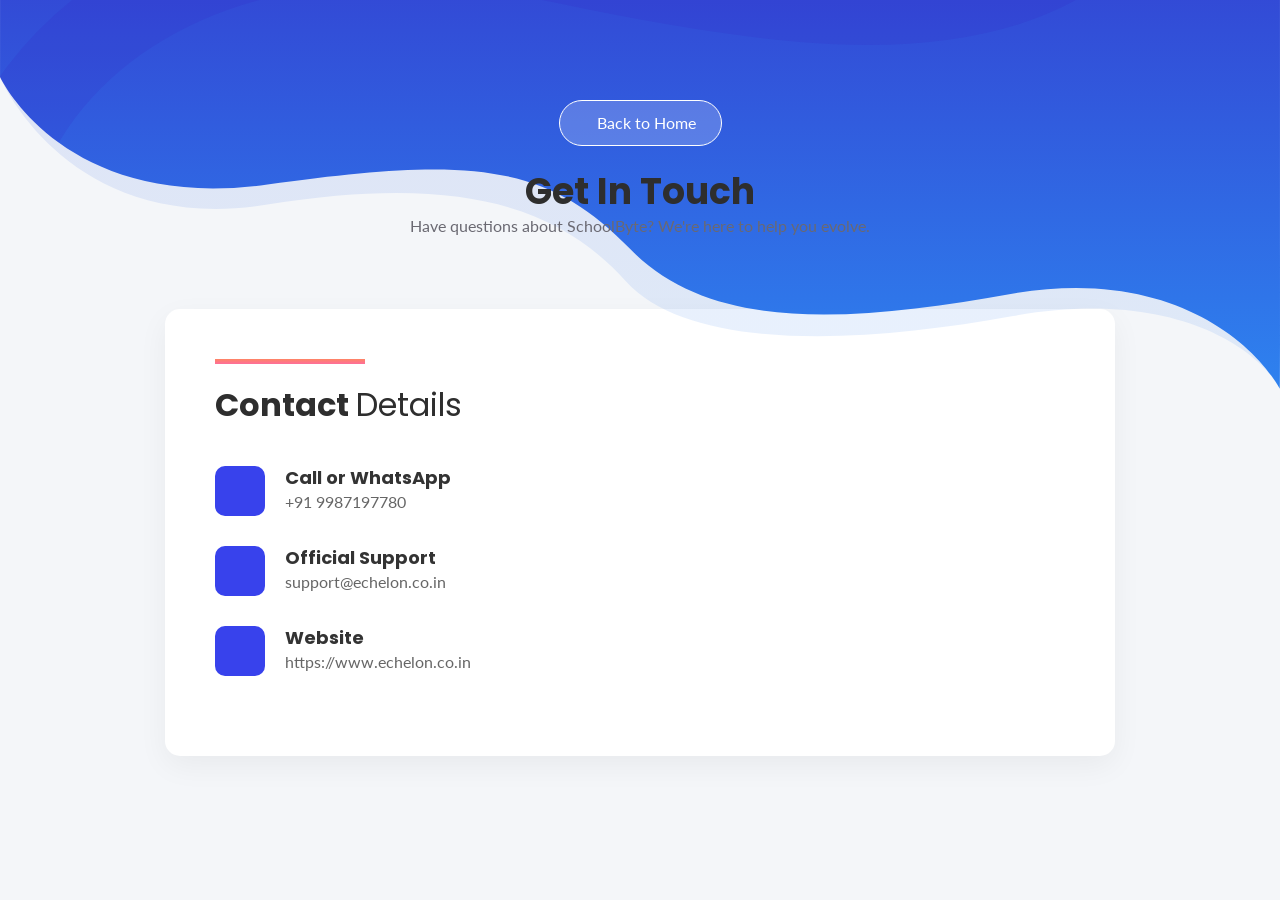
==== commit c09c0242: "Update contact.html" ====
--- a/contact.html
+++ b/contact.html
@@ -101,7 +101,7 @@
                                 <div class="icon-box"><i class="fas fa-globe"></i></div>
                                 <div class="info-text">
                                     <h5>Website</h5>
-                                    <p>schoolbyte.co.in</p>
+                                    <p>https://www.echelon.co.in</p>
                                 </div>
                             </div>
                         </div>
@@ -123,4 +123,4 @@
         </div>
     </section>
 </body>
-</html>+</html>
